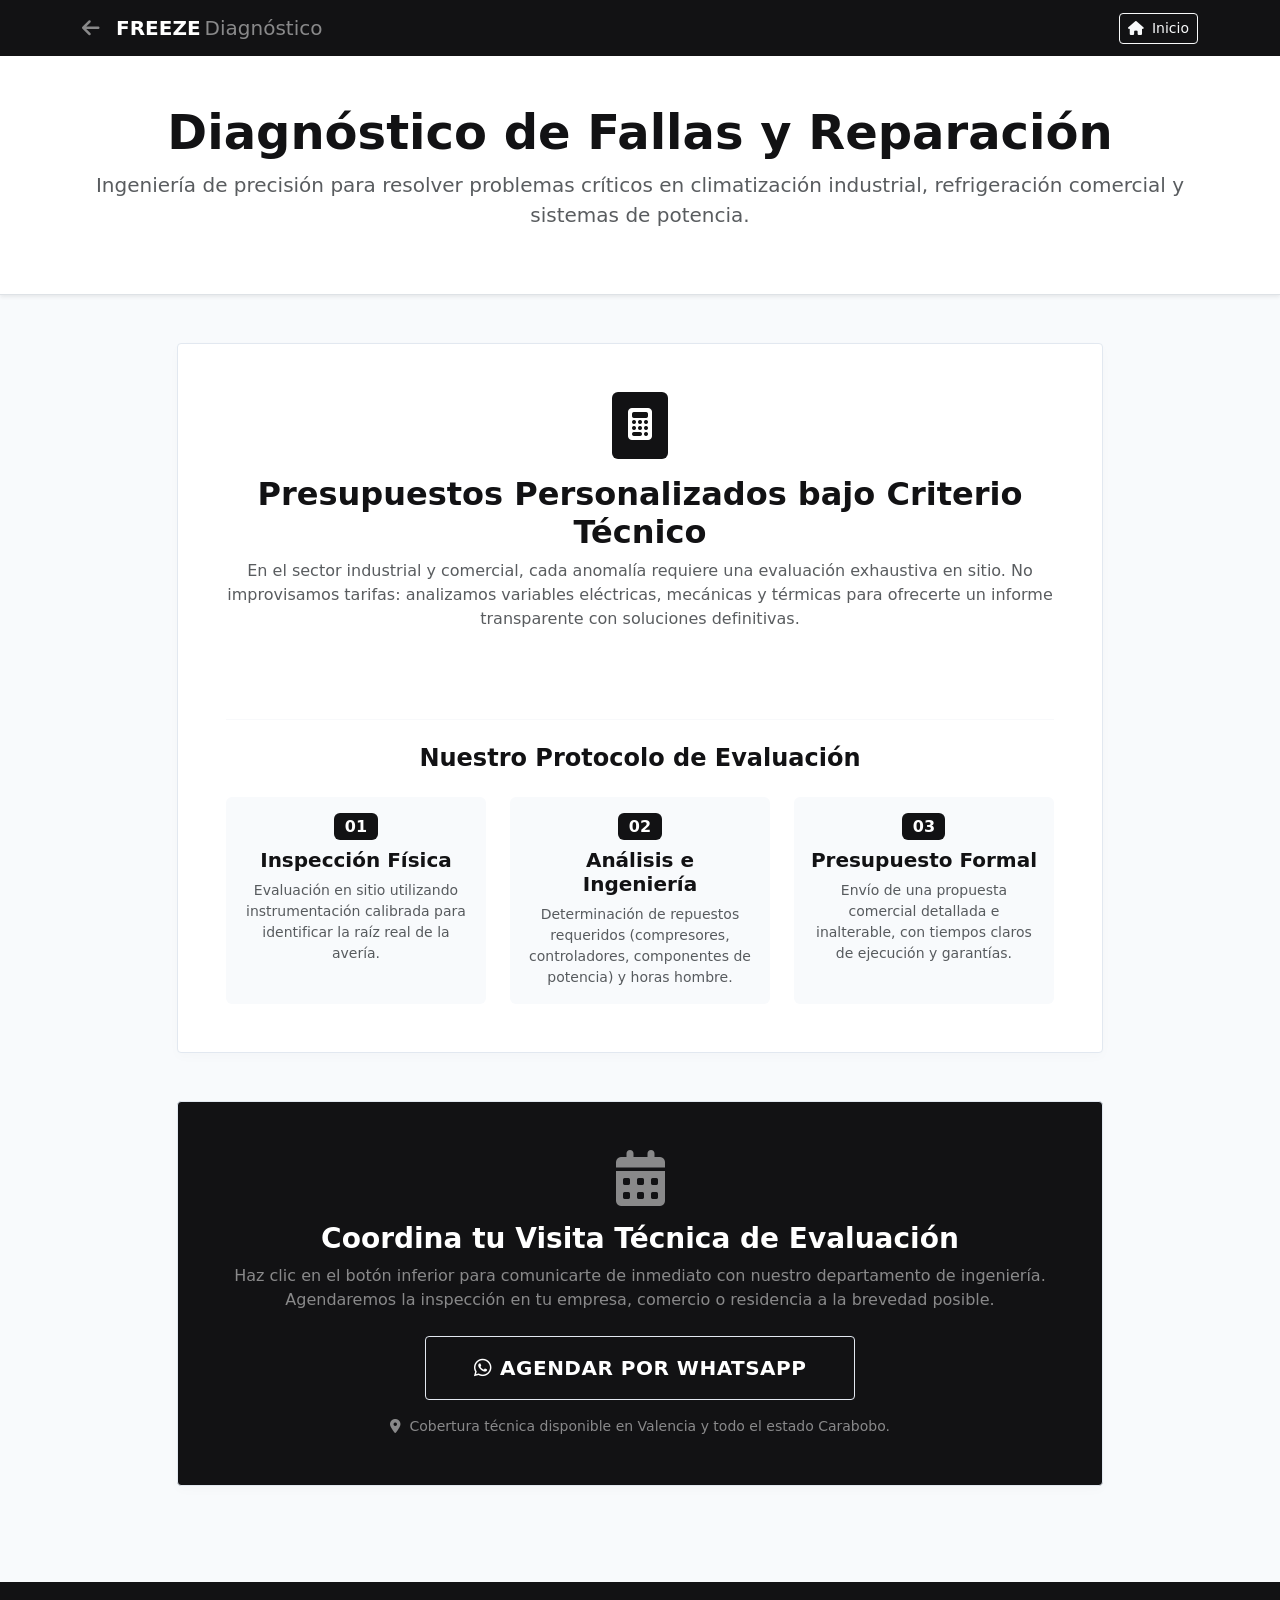
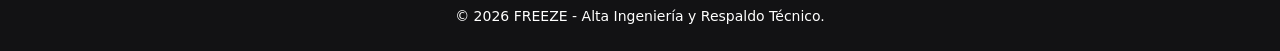
==== diagnostico.html @ f906a81b "Create diagnostico.html" ====
<!DOCTYPE html>
<html lang="es">
<head>
    <meta charset="UTF-8">
    <meta name="viewport" content="width=device-width, initial-scale=1.0">
    <title>Diagnóstico Técnico Especializado | FREEZE</title>
    <!-- Bootstrap CSS -->
    <link href="https://cdn.jsdelivr.net/npm/bootstrap@5.3.0/dist/css/bootstrap.min.css" rel="stylesheet">
    <!-- FontAwesome para Iconos -->
    <link rel="stylesheet" href="https://cdnjs.cloudflare.com/ajax/libs/font-awesome/6.4.0/css/all.min.css">
    <!-- Estilos Personalizados -->
    <link rel="stylesheet" href="style.css">
</head>
<body class="bg-plata">

    <!-- Barra de Navegación -->
    <nav class="navbar navbar-expand-lg navbar-dark bg-marino sticky-top">
        <div class="container">
            <a class="navbar-brand d-flex align-items-center" href="index.html">
                <i class="fa-solid fa-arrow-left me-3 text-white-50"></i>
                <span class="fw-bold text-white">FREEZE</span>
                <span class="ms-1 fw-light text-white-50">Diagnóstico</span>
            </a>
            <a href="index.html" class="btn btn-sm btn-outline-light"><i class="fa-solid fa-house me-1"></i> Inicio</a>
        </div>
    </nav>

    <!-- Encabezado Principal -->
    <header class="py-5 bg-white text-center border-bottom shadow-sm">
        <div class="container">
            <h1 class="display-5 fw-bold text-marino">Diagnóstico de Fallas y Reparación</h1>
            <p class="lead text-muted max-width-600 mx-auto">Ingeniería de precisión para resolver problemas críticos en climatización industrial, refrigeración comercial y sistemas de potencia.</p>
        </div>
    </header>

    <!-- Sección del Enfoque Técnico -->
    <main class="container py-5">
        <div class="row g-4 justify-content-center">
            
            <div class="col-lg-10">
                <!-- Tarjeta Principal de Información -->
                <div class="card shadow border-0 p-4 p-md-5 mb-5">
                    
                    <div class="text-center mb-5">
                        <div class="d-inline-block bg-marino text-white p-3 rounded mb-3">
                            <i class="fa-solid fa-calculator fs-2"></i>
                        </div>
                        <h2 class="fw-bold text-marino">Presupuestos Personalizados bajo Criterio Técnico</h2>
                        <p class="text-muted">En el sector industrial y comercial, cada anomalía requiere una evaluación exhaustiva en sitio. No improvisamos tarifas: analizamos variables eléctricas, mecánicas y térmicas para ofrecerte un informe transparente con soluciones definitivas.</p>
                    </div>

                    <hr class="my-4" style="border-color: var(--color-silver-line);">

                    <!-- Línea de Proceso Técnico (Cómo trabajamos) -->
                    <h3 class="h4 fw-bold text-marino mb-4 text-center">Nuestro Protocolo de Evaluación</h3>
                    
                    <div class="row g-4">
                        <!-- Paso 1 -->
                        <div class="col-md-4 text-center">
                            <div class="p-3 bg-plata rounded h-100">
                                <span class="badge bg-marino text-white mb-2 fs-6">01</span>
                                <h5 class="fw-bold text-marino">Inspección Física</h5>
                                <p class="small text-muted mb-0">Evaluación en sitio utilizando instrumentación calibrada para identificar la raíz real de la avería.</p>
                            </div>
                        </div>
                        <!-- Paso 2 -->
                        <div class="col-md-4 text-center">
                            <div class="p-3 bg-plata rounded h-100">
                                <span class="badge bg-marino text-white mb-2 fs-6">02</span>
                                <h5 class="fw-bold text-marino">Análisis e Ingeniería</h5>
                                <p class="small text-muted mb-0">Determinación de repuestos requeridos (compresores, controladores, componentes de potencia) y horas hombre.</p>
                            </div>
                        </div>
                        <!-- Paso 3 -->
                        <div class="col-md-4 text-center">
                            <div class="p-3 bg-plata rounded h-100">
                                <span class="badge bg-marino text-white mb-2 fs-6">03</span>
                                <h5 class="fw-bold text-marino">Presupuesto Formal</h5>
                                <p class="small text-muted mb-0">Envío de una propuesta comercial detallada e inalterable, con tiempos claros de ejecución y garantías.</p>
                            </div>
                        </div>
                    </div>

                </div>

                <!-- Bloque de Agendamiento / Llamado a la Acción Directo -->
                <div class="card bg-marino text-white p-4 p-md-5 text-center shadow-lg border-0">
                    <i class="fa-solid fa-calendar-days display-4 text-white-50 mb-3"></i>
                    <h3 class="fw-bold mb-2">Coordina tu Visita Técnica de Evaluación</h3>
                    <p class="text-white-50 max-width-600 mx-auto mb-4">Haz clic en el botón inferior para comunicarte de inmediato con nuestro departamento de ingeniería. Agendaremos la inspección en tu empresa, comercio o residencia a la brevedad posible.</p>
                    
                    <div class="d-grid gap-3 d-sm-flex justify-content-sm-center">
                        <!-- Enlace directo a WhatsApp con texto preconfigurado profesional -->
                        <a href="https://wa.me/584120000000?text=Hola%20Freeze,%20deseo%20agendar%20una%20visita%20técnica%20de%20diagnóstico%20y%20presupuesto." target="_blank" class="btn btn-whatsapp btn-lg px-5 py-3">
                            <i class="fa-brands fa-whatsapp me-2"></i>Agendar por WhatsApp
                        </a>
                    </div>
                    <small class="text-white-50 d-block mt-3"><i class="fa-solid fa-location-dot me-1"></i> Cobertura técnica disponible en Valencia y todo el estado Carabobo.</small>
                </div>

            </div>

        </div>
    </main>

    <!-- Footer -->
    <footer class="bg-marino text-white text-center py-4 mt-5">
        <p class="mb-0 small">&copy; 2026 FREEZE - Alta Ingeniería y Respaldo Técnico.</p>
    </footer>

    <!-- Bootstrap JS -->
    <script src="https://cdn.jsdelivr.net/npm/bootstrap@5.3.0/dist/js/bootstrap.bundle.min.js"></script>
</body>
</html>
---- style.css ----
/* ==========================================================================
   🎨 PALETA DE COLORES PREMIUM (INSPIRADO EN SMART HAUSS)
   ========================================================================== */
:root {
    --color-dark-hauss: #121214;     /* Negro Mate / Grafito de fondo corporativo */
    --color-gray-hauss: #1e1e22;     /* Gris para sub-elementos y menús */
    --color-silver-metal: #cbd5e1;   /* Gris plata metálico para acentos y textos secundarios */
    --color-silver-light: #f8fafc;   /* Fondo general de la web (muy limpio) */
    --color-silver-line: #e2e8f0;    /* Líneas divisorias de precisión */
    --color-blanco: #ffffff;
    --color-whatsapp: #25d366;       /* Color nativo para alta conversión */
    --color-whatsapp-hover: #1ebe57;
}

/* Estilos Generales */
body {
    background-color: var(--color-silver-light) !important;
    font-family: 'Segoe UI', system-ui, -apple-system, sans-serif;
    color: var(--color-dark-hauss);
}

/* Clases de utilidad */
.bg-marino { background-color: var(--color-dark-hauss) !important; }
.bg-plata { background-color: var(--color-silver-light) !important; }
.text-marino { color: var(--color-dark-hauss) !important; }
.text-rojo { color: var(--color-dark-hauss) !important; }
.border-marino { border-color: var(--color-dark-hauss) !important; }

/* ==========================================================================
   🖼️ SOLUCIÓN: CORRECCIÓN DE LA IMAGEN PRINCIPAL (BANNER HERO)
   ========================================================================== */
.hero-section {
    /* Gradiente oscuro traslúcido para que la foto se vea nítida pero el texto sea legible */
    background: linear-gradient(rgba(18, 18, 20, 0.75), rgba(18, 18, 20, 0.85)), 
                url('https://images.unsplash.com/photo-1621905251189-08b45d6a269e?q=80&w=1200') no-repeat center center/cover;
    height: 75vh;
}

.hero-section h1 {
    color: var(--color-blanco) !important;
    font-weight: 700;
    letter-spacing: -0.5px;
}

.bg-white-opacity {
    background-color: transparent;
    border-left: 3px solid var(--color-silver-metal);
    padding-left: 15px;
    color: var(--color-silver-metal) !important;
}

/* ==========================================================================
   🔳 REDISEÑO DE TARJETAS DE SERVICIO INDUSTRIAL
   ========================================================================== */
.card {
    border: 1px solid var(--color-silver-line) !important;
    border-radius: 4px !important; /* Estilo recto, minimalista y arquitectónico */
    overflow: hidden;
    background-color: var(--color-blanco);
    box-shadow: 0 4px 12px rgba(0, 0, 0, 0.02) !important;
    transition: all 0.3s ease;
}

.card:hover {
    transform: translateY(-4px);
    box-shadow: 0 12px 24px rgba(0, 0, 0, 0.06) !important;
    border-color: var(--color-dark-hauss) !important;
}

/* Encabezados de bloques de servicio en las páginas secundarias */
.card .d-flex.align-items-center.mb-4 {
    background: var(--color-dark-hauss) !important;
    padding: 16px 20px;
    border-radius: 0px;
    color: var(--color-blanco) !important;
    margin-bottom: 20px !important;
}

.card .d-flex.align-items-center.mb-4 h2 {
    color: var(--color-blanco) !important;
    font-weight: 600;
    font-size: 1.4rem;
    letter-spacing: 0.5px;
}

.card .d-flex.align-items-center.mb-4 .bg-marino {
    background-color: rgba(255, 255, 255, 0.1) !important;
    color: var(--color-blanco) !important;
    border-radius: 4px;
}

/* ==========================================================================
   📊 TABLAS DE PRECIOS PREMIUM
   ========================================================================== */
.table thead th {
    background-color: var(--color-gray-hauss) !important;
    color: var(--color-blanco) !important;
    font-weight: 600;
    text-transform: uppercase;
    font-size: 0.8rem;
    letter-spacing: 1px;
    border-bottom: 2px solid var(--color-dark-hauss) !important;
    padding: 14px 15px !important;
}

.table-hover tbody tr:nth-of-type(odd) {
    background-color: rgba(0, 0, 0, 0.01);
}

.table-hover tbody tr:hover {
    background-color: rgba(0, 0, 0, 0.03);
}

.table td {
    padding: 14px 15px !important;
    border-bottom: 1px solid var(--color-silver-line);
}

/* ==========================================================================
   🎛️ BOTONES MATE DE ALTA GAMA
   ========================================================================== */
.btn-rojo {
    background-color: var(--color-dark-hauss) !important;
    border-color: var(--color-dark-hauss) !important;
    color: var(--color-blanco) !important;
    font-weight: 600;
    border-radius: 4px;
    letter-spacing: 0.5px;
}
.btn-rojo:hover {
    background-color: var(--color-gray-hauss) !important;
    border-color: var(--color-gray-hauss) !important;
}

.btn-outline-marino {
    color: var(--color-dark-hauss) !important;
    border: 1px solid var(--color-dark-hauss) !important;
    background-color: transparent;
    font-weight: 600;
    border-radius: 4px;
    transition: all 0.2s ease;
}
.btn-outline-marino:hover {
    color: var(--color-blanco) !important;
    background-color: var(--color-dark-hauss) !important;
}

/* Botón Inmediato de WhatsApp */
.btn-whatsapp {
    background-color: var(--color-dark-hauss) !important; /* Estilo Smart Hauss unificado */
    color: var(--color-blanco) !important;
    border: 1px solid var(--color-silver-line) !important;
    font-weight: 600 !important;
    text-transform: uppercase;
    letter-spacing: 0.5px;
    border-radius: 4px;
    transition: all 0.3s ease;
}
.btn-whatsapp:hover {
    background-color: var(--color-whatsapp) !important; /* Se ilumina en verde al interactuar */
    border-color: var(--color-whatsapp) !important;
}

/* ==========================================================================
   🌐 SECCIÓN SOCIALES Y FLOTANTE
   ========================================================================== */
.card-social {
    border: 1px solid var(--color-silver-line) !important;
    border-radius: 4px !important;
}
.card-social:hover {
    border-color: var(--color-dark-hauss) !important;
    transform: translateY(-4px);
}
.border-whatsapp, .border-instagram, .border-tiktok { border-top: 1px solid var(--color-silver-line) !important; }
.text-whatsapp { color: var(--color-dark-hauss) !important; }
.text-instagram { color: var(--color-dark-hauss) !important; }
.text-tiktok { color: var(--color-dark-hauss) !important; }
.bg-whatsapp-light, .bg-instagram-light, .bg-tiktok-light { background-color: var(--color-silver-light) !important; border-radius: 4px; }

.whatsapp-float {
    position: fixed;
    width: 55px;
    height: 55px;
    bottom: 30px;
    right: 30px;
    background-color: var(--color-dark-hauss);
    color: #FFF;
    border-radius: 4px;
    text-align: center;
    font-size: 30px;
    z-index: 100;
    display: flex;
    align-items: center;
    justify-content: center;
    box-shadow: 0 4px 15px rgba(0,0,0,0.2);
}
.whatsapp-float:hover { background-color: var(--color-whatsapp); color: #fff; }

/* ==========================================================================
   📱 RESPONSIVE (MÓVILES)
   ========================================================================== */
@media (max-width: 768px) {
    .hero-section { height: auto !important; padding: 60px 0 !important; }
    .hero-section h1 { font-size: 1.9rem !important; }
    .hero-section .btn { width: 100% !important; margin-bottom: 12px !important; }
    .table-responsive { border-radius: 4px; margin-bottom: 1.5rem; border: 1px solid var(--color-silver-line); }
    .table th, .table td { font-size: 0.85rem !important; padding: 12px 10px !important; }
    h2.display-5, h2.text-center { font-size: 1.6rem !important; font-weight: 700; }
}
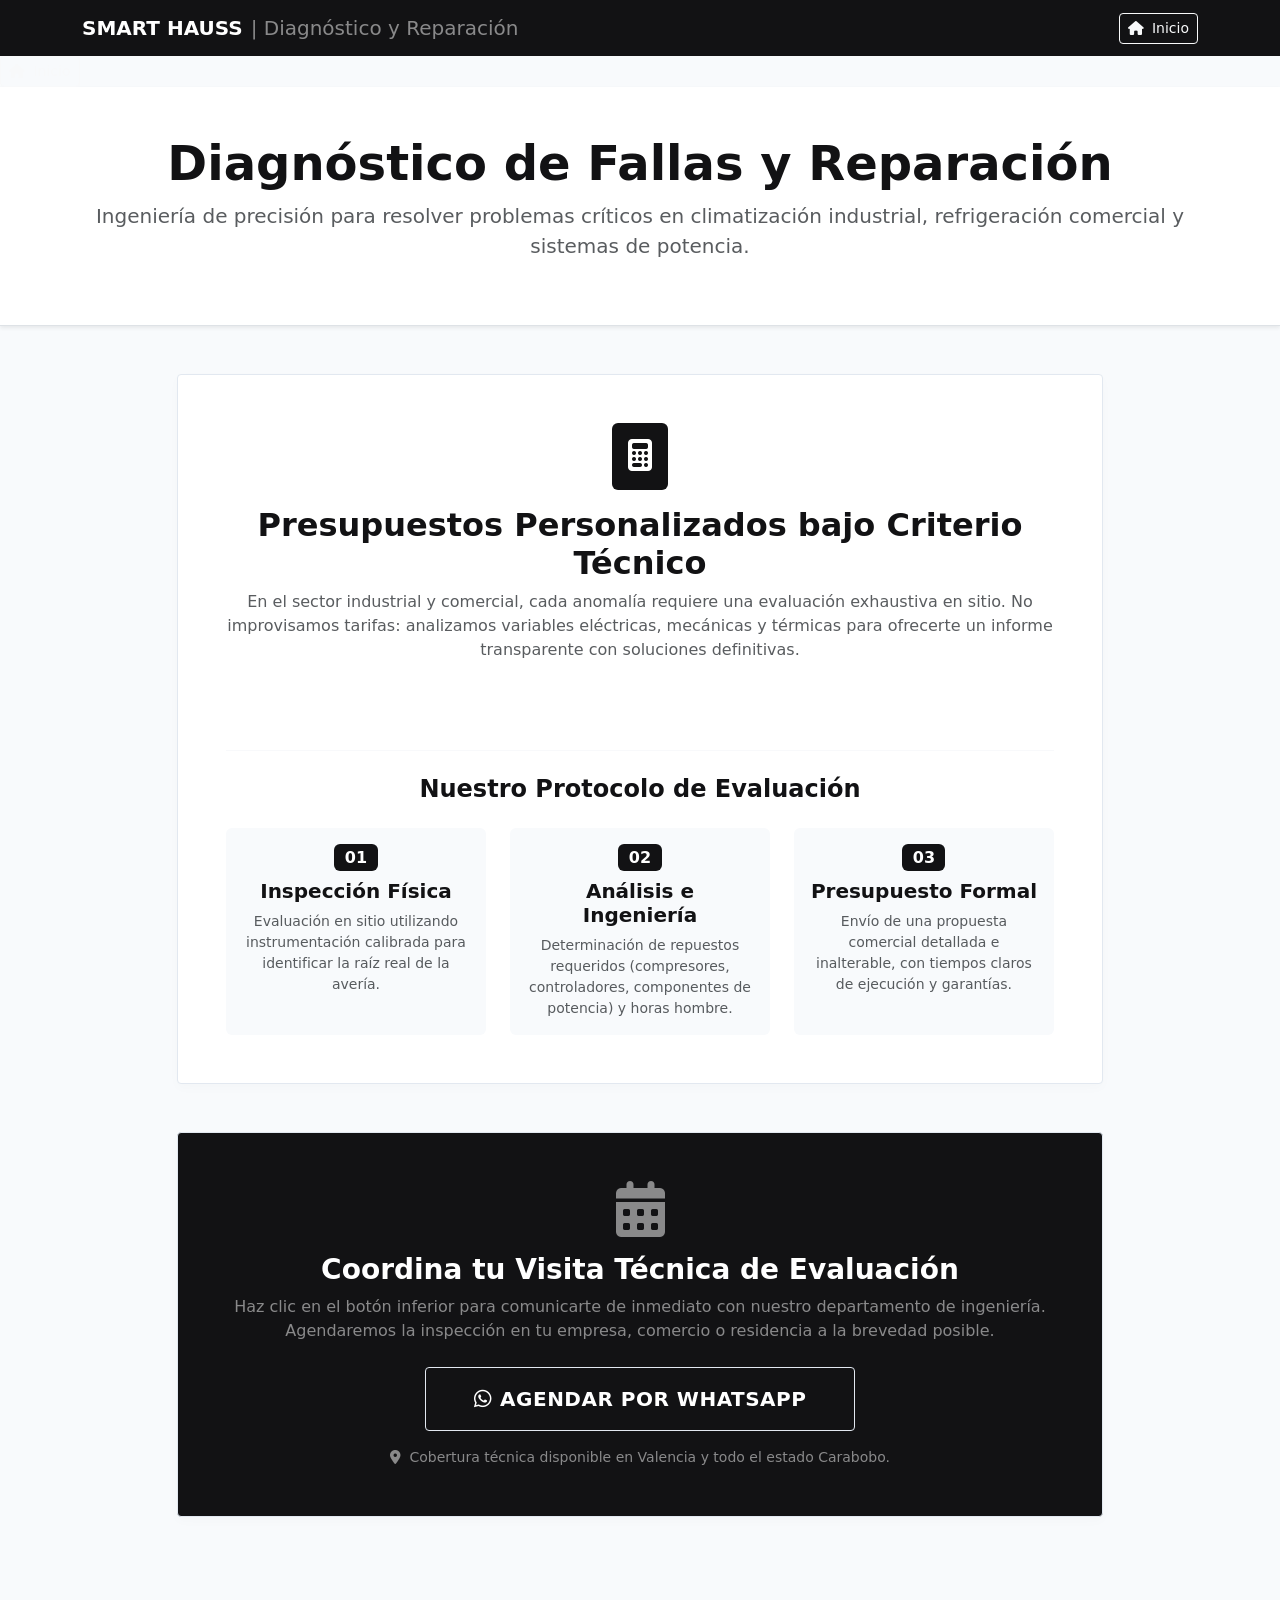
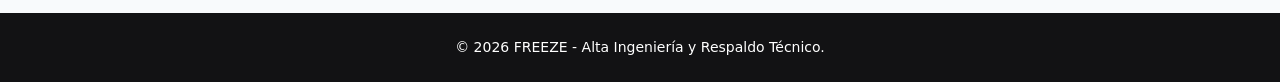
==== commit d951357a: "Update diagnostico.html" ====
--- a/diagnostico.html
+++ b/diagnostico.html
@@ -3,7 +3,7 @@
 <head>
     <meta charset="UTF-8">
     <meta name="viewport" content="width=device-width, initial-scale=1.0">
-    <title>Diagnóstico Técnico Especializado | FREEZE</title>
+    <title>Diagnóstico Técnico Especializado | Smart Hauss</title>
     <!-- Bootstrap CSS -->
     <link href="https://cdn.jsdelivr.net/npm/bootstrap@5.3.0/dist/css/bootstrap.min.css" rel="stylesheet">
     <!-- FontAwesome para Iconos -->
@@ -13,14 +13,16 @@
 </head>
 <body class="bg-plata">
 
-    <!-- Barra de Navegación -->
+<!-- Barra de Navegación - Smart Hauss -->
     <nav class="navbar navbar-expand-lg navbar-dark bg-marino sticky-top">
         <div class="container">
             <a class="navbar-brand d-flex align-items-center" href="index.html">
-                <i class="fa-solid fa-arrow-left me-3 text-white-50"></i>
-                <span class="fw-bold text-white">FREEZE</span>
-                <span class="ms-1 fw-light text-white-50">Diagnóstico</span>
+                <span class="fw-bold text-white">SMART HAUSS</span>
+                <span class="ms-2 fw-light text-white-50">| Diagnóstico y Reparación</span>
             </a>
+            <a href="index.html" class="btn btn-sm btn-outline-light"><i class="fa-solid fa-house me-1"></i> Inicio</a>
+        </div>
+    </nav>
             <a href="index.html" class="btn btn-sm btn-outline-light"><i class="fa-solid fa-house me-1"></i> Inicio</a>
         </div>
     </nav>
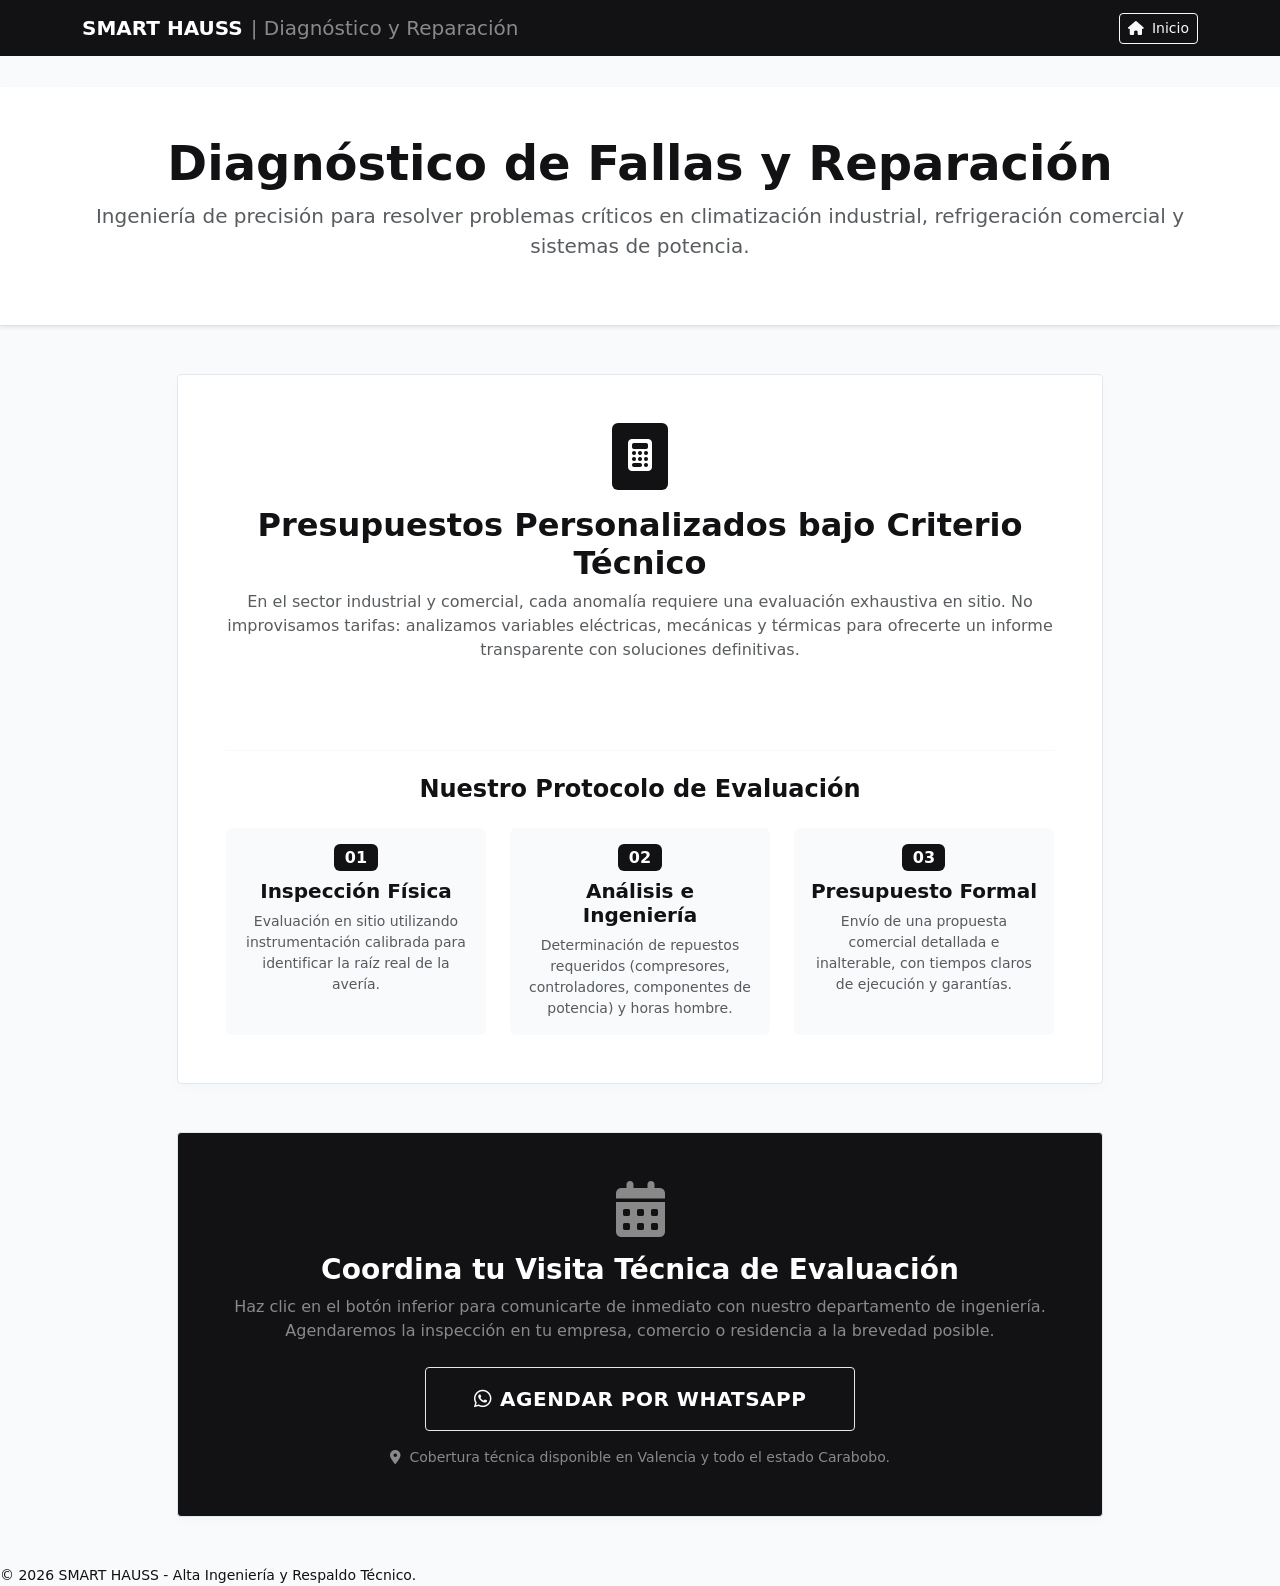
==== commit b6bb4b2e: "Update diagnostico.html" ====
--- a/diagnostico.html
+++ b/diagnostico.html
@@ -106,9 +106,7 @@
     </main>
 
     <!-- Footer -->
-    <footer class="bg-marino text-white text-center py-4 mt-5">
-        <p class="mb-0 small">&copy; 2026 FREEZE - Alta Ingeniería y Respaldo Técnico.</p>
-    </footer>
+<p class="mb-0 small">&copy; 2026 SMART HAUSS - Alta Ingeniería y Respaldo Técnico.</p>
 
     <!-- Bootstrap JS -->
     <script src="https://cdn.jsdelivr.net/npm/bootstrap@5.3.0/dist/js/bootstrap.bundle.min.js"></script>
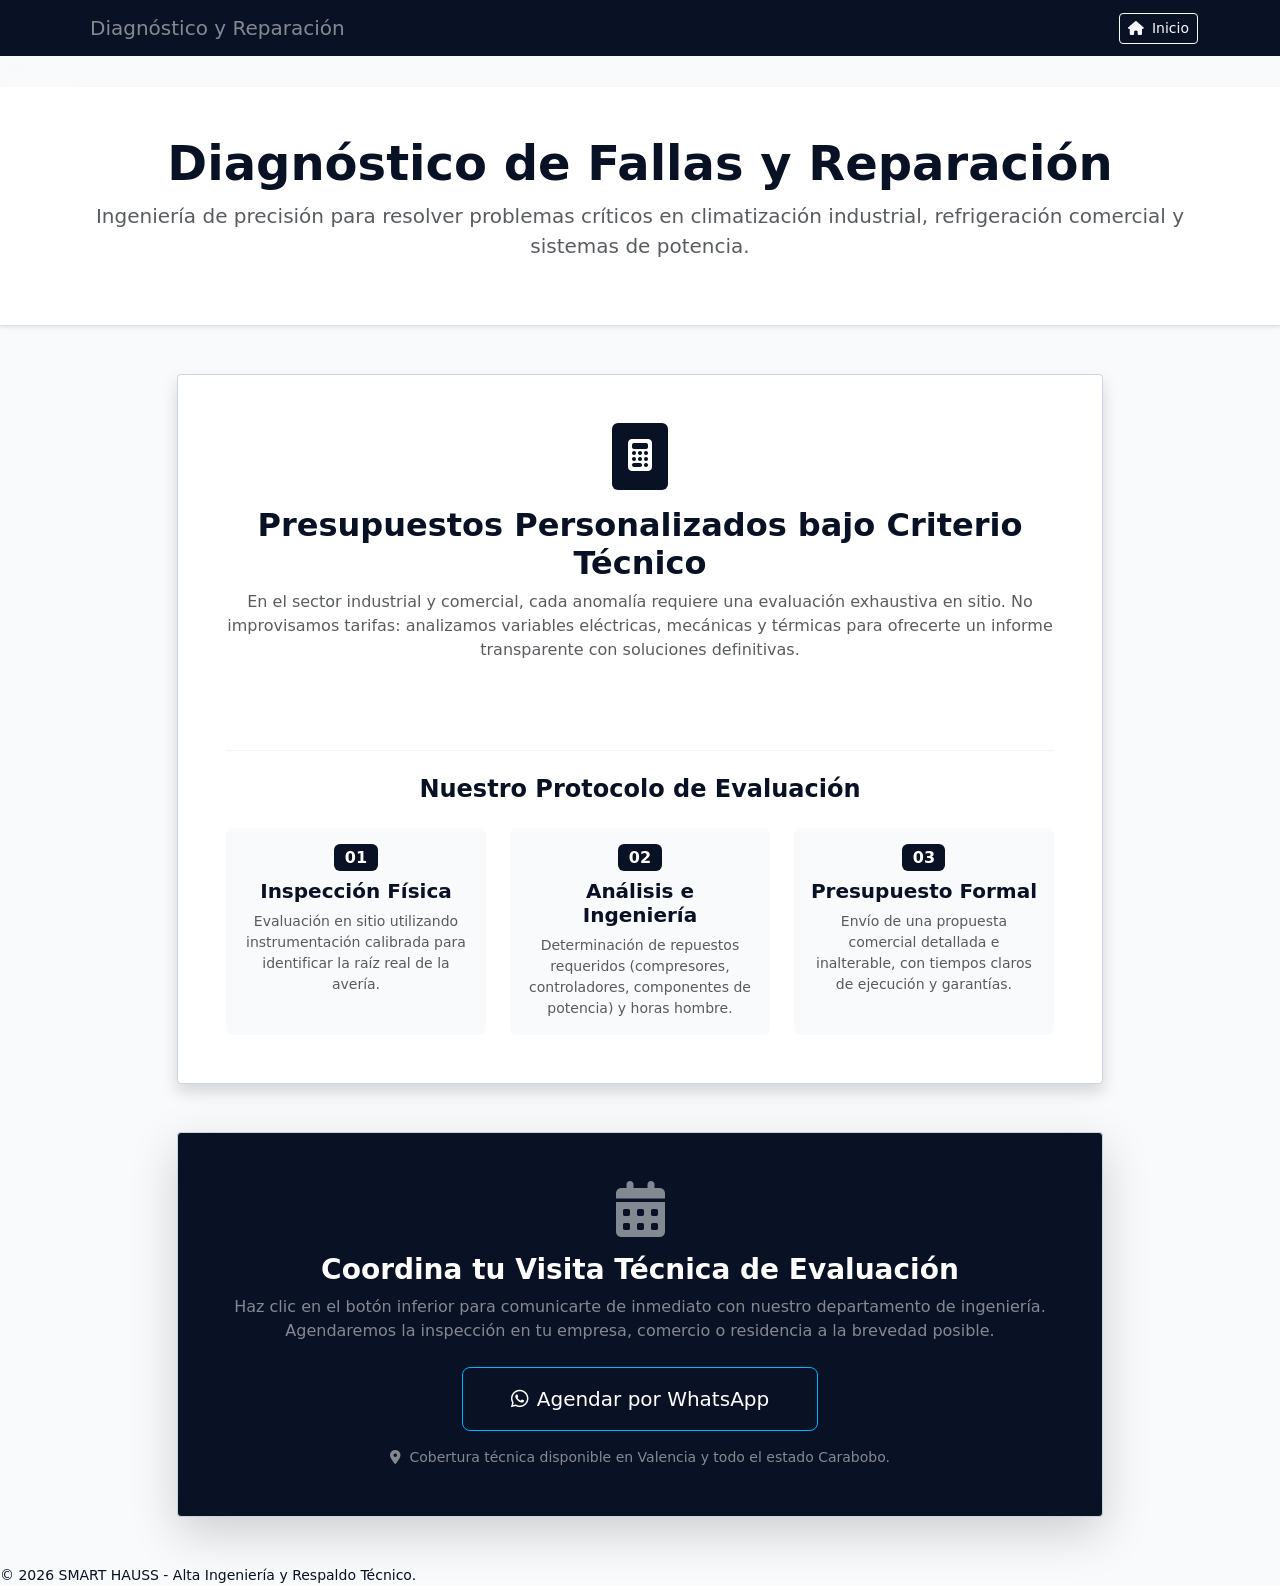
==== commit 70f630d3: "Update diagnostico.html" ====
--- a/diagnostico.html
+++ b/diagnostico.html
@@ -17,8 +17,8 @@
     <nav class="navbar navbar-expand-lg navbar-dark bg-marino sticky-top">
         <div class="container">
             <a class="navbar-brand d-flex align-items-center" href="index.html">
-                <span class="fw-bold text-white">SMART HAUSS</span>
-                <span class="ms-2 fw-light text-white-50">| Diagnóstico y Reparación</span>
+                <span class="fw-bold text-white"></span>
+                <span class="ms-2 fw-light text-white-50">Diagnóstico y Reparación</span>
             </a>
             <a href="index.html" class="btn btn-sm btn-outline-light"><i class="fa-solid fa-house me-1"></i> Inicio</a>
         </div>
--- a/style.css
+++ b/style.css
@@ -1,15 +1,15 @@
 /* ==========================================================================
-   🎨 PALETA DE COLORES PREMIUM (INSPIRADO EN SMART HAUSS)
+   ❄️ PALETA DE COLORES SMART HAUSS (AZUL ELÉCTRICO INTENSO)
    ========================================================================== */
 :root {
-    --color-dark-hauss: #121214;     /* Negro Mate / Grafito de fondo corporativo */
-    --color-gray-hauss: #1e1e22;     /* Gris para sub-elementos y menús */
-    --color-silver-metal: #cbd5e1;   /* Gris plata metálico para acentos y textos secundarios */
-    --color-silver-light: #f8fafc;   /* Fondo general de la web (muy limpio) */
-    --color-silver-line: #e2e8f0;    /* Líneas divisorias de precisión */
+    --color-dark-hauss: #091124;     /* Fondo de contraste (Azul Noche muy oscuro) */
+    --color-gray-hauss: #0f2142;     /* Azul de transición para sub-elementos */
+    --color-ice-blue: #00b4ff;       /* ¡NUEVO! Azul Eléctrico Brillante / Glacial de alta intensidad */
+    --color-silver-metal: #94a3b8;   /* Gris plata metálico */
+    --color-silver-light: #f8fafc;   /* Fondo general de la web (Limpio y frío) */
+    --color-silver-line: #cbd5e1;    /* Líneas divisorias */
     --color-blanco: #ffffff;
-    --color-whatsapp: #25d366;       /* Color nativo para alta conversión */
-    --color-whatsapp-hover: #1ebe57;
+    --color-whatsapp: #25d366;       
 }
 
 /* Estilos Generales */
@@ -23,15 +23,14 @@
 .bg-marino { background-color: var(--color-dark-hauss) !important; }
 .bg-plata { background-color: var(--color-silver-light) !important; }
 .text-marino { color: var(--color-dark-hauss) !important; }
-.text-rojo { color: var(--color-dark-hauss) !important; }
+.text-rojo { color: var(--color-ice-blue) !important; } 
 .border-marino { border-color: var(--color-dark-hauss) !important; }
 
 /* ==========================================================================
-   🖼️ SOLUCIÓN: CORRECCIÓN DE LA IMAGEN PRINCIPAL (BANNER HERO)
+   🖼️ BANNER PRINCIPAL (HERO)
    ========================================================================== */
 .hero-section {
-    /* Gradiente oscuro traslúcido para que la foto se vea nítida pero el texto sea legible */
-    background: linear-gradient(rgba(18, 18, 20, 0.75), rgba(18, 18, 20, 0.85)), 
+    background: linear-gradient(rgba(9, 17, 36, 0.75), rgba(9, 17, 36, 0.9)), 
                 url('https://images.unsplash.com/photo-1621905251189-08b45d6a269e?q=80&w=1200') no-repeat center center/cover;
     height: 75vh;
 }
@@ -39,144 +38,93 @@
 .hero-section h1 {
     color: var(--color-blanco) !important;
     font-weight: 700;
-    letter-spacing: -0.5px;
 }
 
 .bg-white-opacity {
     background-color: transparent;
-    border-left: 3px solid var(--color-silver-metal);
+    border-left: 4px solid var(--color-ice-blue); /* Línea eléctrica */
     padding-left: 15px;
     color: var(--color-silver-metal) !important;
 }
 
 /* ==========================================================================
-   🔳 REDISEÑO DE TARJETAS DE SERVICIO INDUSTRIAL
+   🔳 REDISEÑO DE TARJETAS DE SERVICIO
    ========================================================================== */
 .card {
     border: 1px solid var(--color-silver-line) !important;
-    border-radius: 4px !important; /* Estilo recto, minimalista y arquitectónico */
+    border-radius: 4px !important;
     overflow: hidden;
     background-color: var(--color-blanco);
-    box-shadow: 0 4px 12px rgba(0, 0, 0, 0.02) !important;
     transition: all 0.3s ease;
 }
 
 .card:hover {
     transform: translateY(-4px);
-    box-shadow: 0 12px 24px rgba(0, 0, 0, 0.06) !important;
-    border-color: var(--color-dark-hauss) !important;
+    box-shadow: 0 12px 24px rgba(0, 180, 255, 0.15) !important; /* Brillo azul eléctrico */
+    border-color: var(--color-ice-blue) !important; 
 }
 
-/* Encabezados de bloques de servicio en las páginas secundarias */
+/* Iconos principales con el nuevo azul eléctrico */
+.card-body i.display-4 {
+    color: var(--color-ice-blue) !important;
+}
+
+/* Encabezados de bloques en subpáginas */
 .card .d-flex.align-items-center.mb-4 {
     background: var(--color-dark-hauss) !important;
     padding: 16px 20px;
-    border-radius: 0px;
-    color: var(--color-blanco) !important;
-    margin-bottom: 20px !important;
+    border-left: 4px solid var(--color-ice-blue) !important; 
 }
 
 .card .d-flex.align-items-center.mb-4 h2 {
     color: var(--color-blanco) !important;
-    font-weight: 600;
-    font-size: 1.4rem;
-    letter-spacing: 0.5px;
-}
-
-.card .d-flex.align-items-center.mb-4 .bg-marino {
-    background-color: rgba(255, 255, 255, 0.1) !important;
-    color: var(--color-blanco) !important;
-    border-radius: 4px;
 }
 
 /* ==========================================================================
-   📊 TABLAS DE PRECIOS PREMIUM
+   📊 TABLAS DE PRECIOS
    ========================================================================== */
 .table thead th {
     background-color: var(--color-gray-hauss) !important;
     color: var(--color-blanco) !important;
-    font-weight: 600;
-    text-transform: uppercase;
-    font-size: 0.8rem;
-    letter-spacing: 1px;
-    border-bottom: 2px solid var(--color-dark-hauss) !important;
-    padding: 14px 15px !important;
-}
-
-.table-hover tbody tr:nth-of-type(odd) {
-    background-color: rgba(0, 0, 0, 0.01);
+    border-bottom: 2px solid var(--color-ice-blue) !important; 
 }
 
 .table-hover tbody tr:hover {
-    background-color: rgba(0, 0, 0, 0.03);
-}
-
-.table td {
-    padding: 14px 15px !important;
-    border-bottom: 1px solid var(--color-silver-line);
+    background-color: rgba(0, 180, 255, 0.08); /* Fondo azul eléctrico suave al pasar el mouse */
 }
 
 /* ==========================================================================
-   🎛️ BOTONES MATE DE ALTA GAMA
+   🎛️ BOTONES Y ELEMENTOS FLOTANTES
    ========================================================================== */
 .btn-rojo {
     background-color: var(--color-dark-hauss) !important;
-    border-color: var(--color-dark-hauss) !important;
+    border: 1px solid var(--color-ice-blue) !important; /* Borde eléctrico */
     color: var(--color-blanco) !important;
-    font-weight: 600;
-    border-radius: 4px;
-    letter-spacing: 0.5px;
+    transition: all 0.2s ease;
 }
 .btn-rojo:hover {
-    background-color: var(--color-gray-hauss) !important;
-    border-color: var(--color-gray-hauss) !important;
+    background-color: var(--color-ice-blue) !important;
+    color: var(--color-dark-hauss) !important;
 }
 
 .btn-outline-marino {
     color: var(--color-dark-hauss) !important;
     border: 1px solid var(--color-dark-hauss) !important;
-    background-color: transparent;
-    font-weight: 600;
-    border-radius: 4px;
-    transition: all 0.2s ease;
 }
 .btn-outline-marino:hover {
     color: var(--color-blanco) !important;
-    background-color: var(--color-dark-hauss) !important;
+    background-color: var(--color-ice-blue) !important;
+    border-color: var(--color-ice-blue) !important;
 }
 
-/* Botón Inmediato de WhatsApp */
 .btn-whatsapp {
-    background-color: var(--color-dark-hauss) !important; /* Estilo Smart Hauss unificado */
+    background-color: var(--color-dark-hauss) !important;
     color: var(--color-blanco) !important;
-    border: 1px solid var(--color-silver-line) !important;
-    font-weight: 600 !important;
-    text-transform: uppercase;
-    letter-spacing: 0.5px;
-    border-radius: 4px;
-    transition: all 0.3s ease;
+    border: 1px solid var(--color-ice-blue) !important;
 }
 .btn-whatsapp:hover {
-    background-color: var(--color-whatsapp) !important; /* Se ilumina en verde al interactuar */
-    border-color: var(--color-whatsapp) !important;
+    background-color: var(--color-whatsapp) !important;
 }
-
-/* ==========================================================================
-   🌐 SECCIÓN SOCIALES Y FLOTANTE
-   ========================================================================== */
-.card-social {
-    border: 1px solid var(--color-silver-line) !important;
-    border-radius: 4px !important;
-}
-.card-social:hover {
-    border-color: var(--color-dark-hauss) !important;
-    transform: translateY(-4px);
-}
-.border-whatsapp, .border-instagram, .border-tiktok { border-top: 1px solid var(--color-silver-line) !important; }
-.text-whatsapp { color: var(--color-dark-hauss) !important; }
-.text-instagram { color: var(--color-dark-hauss) !important; }
-.text-tiktok { color: var(--color-dark-hauss) !important; }
-.bg-whatsapp-light, .bg-instagram-light, .bg-tiktok-light { background-color: var(--color-silver-light) !important; border-radius: 4px; }
 
 .whatsapp-float {
     position: fixed;
@@ -187,24 +135,26 @@
     background-color: var(--color-dark-hauss);
     color: #FFF;
     border-radius: 4px;
-    text-align: center;
-    font-size: 30px;
-    z-index: 100;
     display: flex;
     align-items: center;
     justify-content: center;
-    box-shadow: 0 4px 15px rgba(0,0,0,0.2);
+    font-size: 30px;
+    z-index: 100;
+    border: 1px solid var(--color-ice-blue);
 }
-.whatsapp-float:hover { background-color: var(--color-whatsapp); color: #fff; }
+.whatsapp-float:hover { background-color: var(--color-whatsapp); }
 
 /* ==========================================================================
-   📱 RESPONSIVE (MÓVILES)
+   📱 MÓVILES
    ========================================================================== */
 @media (max-width: 768px) {
-    .hero-section { height: auto !important; padding: 60px 0 !important; }
-    .hero-section h1 { font-size: 1.9rem !important; }
+    .hero-section { 
+        height: auto !important; 
+        padding: 80px 0 60px 0 !important; 
+        background-position: center center !important; 
+        background-image: linear-gradient(rgba(9, 17, 36, 0.85), rgba(9, 17, 36, 0.95)), 
+                          url('https://images.unsplash.com/photo-1621905251189-08b45d6a269e?q=80&w=1200') !important;
+    }
+    .hero-section h1 { font-size: 1.8rem !important; }
     .hero-section .btn { width: 100% !important; margin-bottom: 12px !important; }
-    .table-responsive { border-radius: 4px; margin-bottom: 1.5rem; border: 1px solid var(--color-silver-line); }
-    .table th, .table td { font-size: 0.85rem !important; padding: 12px 10px !important; }
-    h2.display-5, h2.text-center { font-size: 1.6rem !important; font-weight: 700; }
 }
